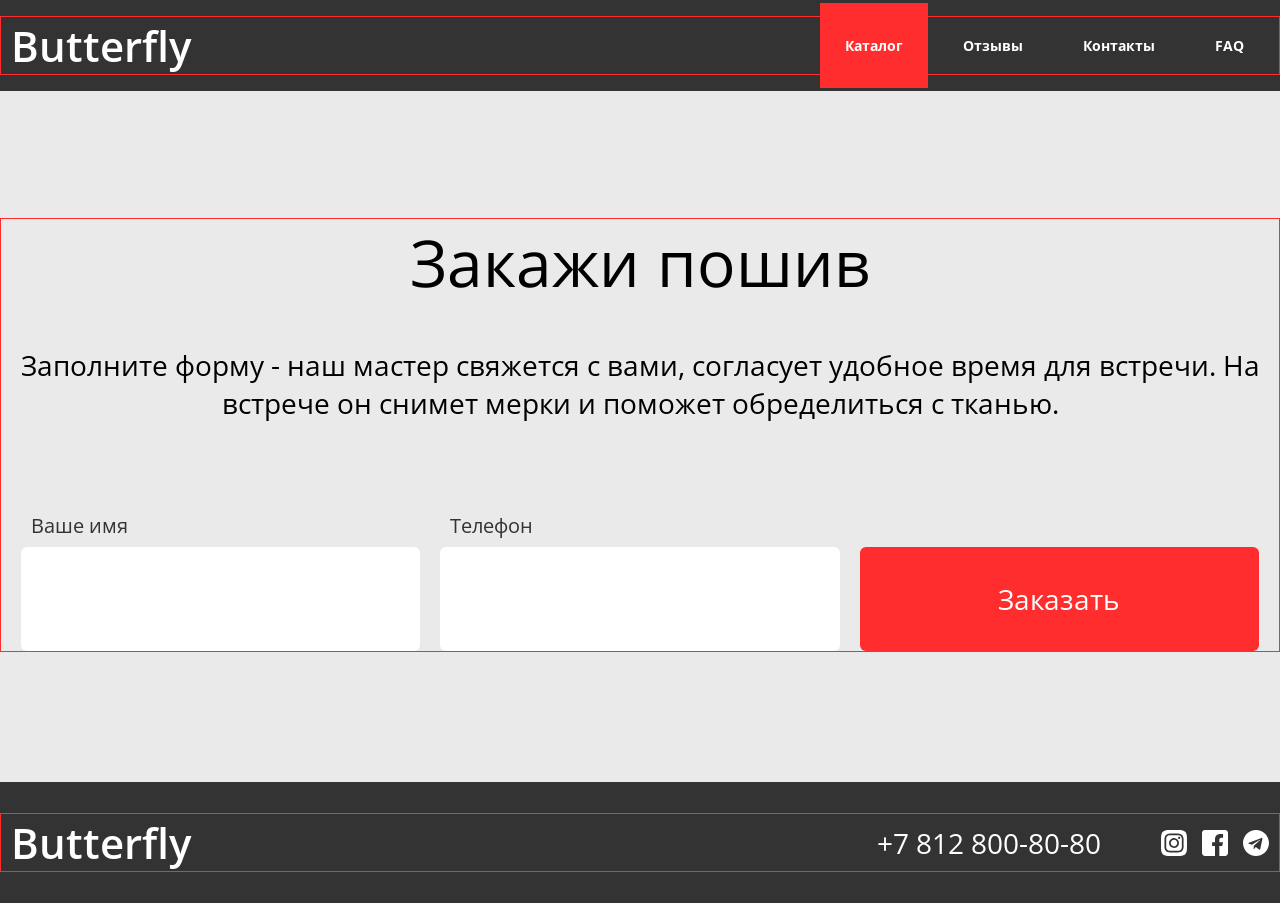
==== www/catalogue.html @ fe5b1496 "Installed jquery, working on burger animation, added all pages'" ====
<!doctype html>
<html lang="ru">

<head>
  <meta charset="UTF-8">
  <meta name="viewport" content="width=device-width, initial-scale=1">
  <title>Butterfly | Каталог</title>
  <link rel="stylesheet" href="style/style.css">
</head>

<body>
  <header class="header">
    <div class="header-inner">
      <div class="header-row">
        <a href="index.html" class="header-logo">Butterfly</a>
        <nav class="menu js-menu">
          <ul>
            <li><a href="catalogue.html" class="active">Каталог</a></li>
            <li><a href="reviews.html">Отзывы</a></li>
            <li><a href="contacts.html">Контакты</a></li>
            <li><a href="faq.html">FAQ</a></li>
      </div>
      </ul>
      </nav>
      <button class="burger js-burger">menu</button>
    </div>
    </div>
  </header>
  <main>
    <section class="order">
      <div class="order-inner">
        <h2 class="order-title">Закажи пошив</h2>
        <p class="order-desc">Заполните форму - наш мастер свяжется с вами, согласует удобное время для встречи. На
          встрече он снимет мерки и поможет обределиться с тканью.</p>

        <form action="" class="form">
          <div class="form-field">
            <label for="name" class="form-label">Ваше имя</label>
            <input name="name" id="name" type="text" class="form-input">
          </div>
          <div class="form-field">
            <label for="phone" class="form-label">Телефон</label>
            <input name="phone" id="phone" type="text" class="form-input">
          </div>
          <div class="form-field-btn">
            <button class="btn btn-form">Заказать</button>
          </div>
        </form>
      </div>
    </section>
  </main>

  <footer class="footer">
    <div class="footer-inner">
      <div class="footer-row">
        <a href="index.html" class="footer-logo">Butterfly</a>
        <a href="tel:+78128008080" class="footer-phone">+7 812 800-80-80</a>
        <ul class="social">
          <li class="social-item">
            <a href="#" class="social-link" title="Мы в Instagram"
              style="background-image: url(imgs/instagram-icon.svg);"></a>
          <li class="social-item">
            <a href="#" class="social-link" title="Мы в Facebook"
              style="background-image: url(imgs/facebook-icon.svg);"></a>
          <li class="social-item">
            <a href="#" class="social-link" title="Мы в Telegram"
              style="background-image: url(imgs/telegram-icon.svg);"></a>
        </ul>
      </div>
    </div>
  </footer>
  <script src="scripts/jquery-3.7.0.min.js"></script>
  <script src="scripts/script.js"></script>
</body>

</html>
---- www/style/style.css ----
/* open-sans-regular - cyrillic_latin */
@font-face {
  font-display: swap; /* Check https://developer.mozilla.org/en-US/docs/Web/CSS/@font-face/font-display for other options. */
  font-family: "Open Sans";
  font-style: normal;
  font-weight: 400;
  src: url("../fonts/open-sans-v35-cyrillic_latin-regular.woff2") format("woff2"); /* Chrome 36+, Opera 23+, Firefox 39+, Safari 12+, iOS 10+ */
}
/* open-sans-600 - cyrillic_latin */
@font-face {
  font-display: swap; /* Check https://developer.mozilla.org/en-US/docs/Web/CSS/@font-face/font-display for other options. */
  font-family: "Open Sans";
  font-style: normal;
  font-weight: 600;
  src: url("../fonts/open-sans-v35-cyrillic_latin-600.woff2") format("woff2"); /* Chrome 36+, Opera 23+, Firefox 39+, Safari 12+, iOS 10+ */
}
/* open-sans-700 - cyrillic_latin */
@font-face {
  font-display: swap; /* Check https://developer.mozilla.org/en-US/docs/Web/CSS/@font-face/font-display for other options. */
  font-family: "Open Sans";
  font-style: normal;
  font-weight: 700;
  src: url("../fonts/open-sans-v35-cyrillic_latin-700.woff2") format("woff2"); /* Chrome 36+, Opera 23+, Firefox 39+, Safari 12+, iOS 10+ */
}
* {
  padding: 0;
  margin: 0;
  box-sizing: border-box;
}

body {
  padding-top: 88px;
  font-family: "Open Sans", sans-serif;
}
@media (max-width: 767px) {
  body {
    padding-top: 68px;
  }
}

img {
  display: block;
  max-width: 100%;
}

.header {
  position: fixed;
  left: 0;
  top: 0;
  z-index: 1000;
  width: 100%;
  padding: 16px 0;
  color: #fff;
  background-color: #333;
}
@media (max-width: 1279px) {
  .header {
    padding: 20px 0;
  }
}

.header-inner {
  max-width: 1298px;
  margin: 0 auto;
  padding: 0 10px;
  border: 1px solid #FF2D2D;
}

.header-row {
  display: flex;
  align-items: center;
}
.header-logo {
  color: #fff;
  font-family: "Open Sans", sans-serif;
  font-weight: 600;
  font-size: 42px;
  line-height: 57px;
  text-decoration: none;
  margin-right: auto;
}
@media (max-width: 1279px) {
  .header-logo {
    font-size: 36px;
    line-height: 49px;
  }
}
@media (max-width: 767px) {
  .header-logo {
    font-size: 28px;
    line-height: 38px;
  }
}

.burger {
  display: none;
  width: 30px;
  height: 30px;
}
@media (max-width: 767px) {
  .burger {
    display: block;
  }
}

@media (min-width: 1280px) {
  .menu {
    display: block !important;
  }
}
@media (max-width: 767px) {
  .menu {
    display: block;
    position: absolute;
    top: 100%;
    left: 0;
    width: 100%;
    padding: 25px;
    background-color: #333;
  }
}
.menu ul {
  display: flex;
  list-style: none;
}
@media (max-width: 767px) {
  .menu ul {
    display: block;
  }
}
.menu li {
  text-align: center;
  margin-left: 10px;
}
@media (max-width: 767px) {
  .menu li {
    margin: 10px 0;
    text-align: center;
  }
}
.menu a {
  padding: 33px 25px;
  font-weight: 700;
  font-size: 14px;
  line-height: 24px;
  color: #fff;
  text-decoration: none;
}
.menu a:hover, .menu a.active {
  background-color: #FF2D2D;
}
@media (max-width: 767px) {
  .menu a {
    padding: 8px 25px;
  }
}

@media (max-width: 767px) {
  .menu-open {
    display: block;
  }
}

.btn {
  display: inline-block;
  padding: 30px 45px;
  font-family: inherit;
  font-style: normal;
  font-weight: 400;
  font-size: 42px;
  line-height: 57px;
  color: #fff;
  text-decoration: none;
  text-align: center;
  background-color: #FF2D2D;
  border: none;
  border-radius: 6px;
  cursor: pointer;
}
@media (max-width: 767px) {
  .btn {
    padding: 20px 14px;
    font-size: 24px;
    line-height: 33px;
  }
}

.btn-form {
  width: 100%;
  padding: 35px 0;
  font-size: 28px;
  line-height: 34px;
}
@media (max-width: 1279px) {
  .btn-form {
    margin-top: 40px;
    padding: 35px 0;
  }
}
@media (max-width: 767px) {
  .btn-form {
    margin-top: 30px;
  }
}

.promo {
  padding: 200px 0 245px;
  background-color: #333;
  background-image: url(../imgs/promo-background.jpg);
  background-repeat: no-repeat;
  background-size: cover;
  background-position: center;
}
@media (max-width: 1279px) {
  .promo {
    padding: 180px 0 190px;
  }
}
@media (max-width: 767px) {
  .promo {
    padding: 110px 0 100px;
  }
}

.promo-inner {
  max-width: 1298px;
  margin: 0 auto;
  padding: 0 10px;
  border: 1px solid #FF2D2D;
  display: flex;
  flex-direction: column;
  justify-content: center;
  align-items: center;
}

.promo-title {
  font-weight: 600;
  font-size: 72px;
  line-height: 98px;
  color: #fff;
  margin-bottom: 100px;
  text-align: center;
}
@media (max-width: 1279px) {
  .promo-title {
    font-size: 54px;
    line-height: 74px;
  }
}
@media (max-width: 767px) {
  .promo-title {
    margin-bottom: 80px;
    font-size: 32px;
    line-height: 44px;
  }
}

.works {
  padding: 130px 0;
  background-color: #fff;
  background-image: url(../../../www/imgs/);
  background-repeat: no-repeat;
  background-size: cover;
  background-position: center center;
}
@media (max-width: 1279px) {
  .works {
    padding: 120px 0x;
  }
}
@media (max-width: 767px) {
  .works {
    padding: 90px 0x;
  }
}

.works-inner {
  max-width: 1298px;
  margin: 0 auto;
  padding: 0 10px;
  border: 1px solid #FF2D2D;
}

.works-visual {
  display: flex;
  flex-direction: column;
  align-items: center;
}

.works-title {
  font-weight: 400;
  font-size: 64px;
  line-height: 87px;
  color: #333;
  text-align: center;
}
@media (max-width: 1279px) {
  .works-title {
    font-size: 60px;
    line-height: 82px;
  }
}
@media (max-width: 767px) {
  .works-title {
    font-size: 36px;
    line-height: 49px;
  }
}

.works-list {
  display: flex;
  list-style: none;
  margin-top: 100px;
  margin-bottom: 120px;
  justify-content: space-between;
  margin-right: -10px;
  margin-left: -10px;
}
@media (max-width: 1279px) {
  .works-list {
    margin: 80px 0;
    flex-wrap: wrap;
  }
}
@media (max-width: 767px) {
  .works-list {
    margin: 60px 0 80px;
    display: block;
  }
}

.works-item {
  padding: 0 10px;
}
@media (max-width: 1279px) {
  .works-item {
    flex-basis: 50%;
    margin-top: 10px;
    margin-bottom: 10px;
  }
}
.works-wrap {
  position: relative;
}

.works-img {
  display: block;
  width: 100%;
  background-repeat: no-repeat;
  background-size: contain;
}
.works-caption {
  position: absolute;
  bottom: 0;
  left: 10;
  width: 100%;
  padding: 15px 0;
  font-family: "Open Sans", sans-serif;
  font-weight: 400;
  font-size: 24px;
  line-height: 33px;
  text-align: center;
  color: #fff;
  background-color: rgba(0, 0, 0, 0.4);
}
.order {
  padding: 130px 0;
  background-color: rgba(51, 51, 51, 0.1);
}
@media (max-width: 1279px) {
  .order {
    padding: 120px 0;
  }
}
@media (max-width: 767px) {
  .order {
    padding: 90px 0;
  }
}

.order-inner {
  max-width: 1298px;
  margin: 0 auto;
  padding: 0 10px;
  border: 1px solid #FF2D2D;
}

.order-title {
  margin-bottom: 40px;
  font-weight: 400;
  font-size: 64px;
  line-height: 87px;
  text-align: center;
}
@media (max-width: 1279px) {
  .order-title {
    font-size: 60px;
    line-height: 82px;
  }
}
@media (max-width: 767px) {
  .order-title {
    margin-bottom: 20px;
    font-size: 36px;
    line-height: 49px;
  }
}

.order-desc {
  padding-bottom: 90px;
  font-weight: 400;
  font-size: 28px;
  line-height: 38px;
  text-align: center;
}
@media (max-width: 767px) {
  .order-desc {
    padding-bottom: 60px;
    font-size: 18px;
    line-height: 25px;
  }
}

.form {
  display: flex;
  align-items: flex-end;
  width: 100%;
  margin: 0 auto;
}
@media (max-width: 1279px) {
  .form {
    flex-wrap: wrap;
    justify-content: space-evenly;
  }
}
@media (max-width: 767px) {
  .form {
    display: block;
  }
}

.form-field {
  flex-basis: 33.33%;
  padding: 0 10px;
}
@media (max-width: 1279px) {
  .form-field {
    width: 100%;
    flex-basis: 50%;
  }
}
@media (max-width: 767px) {
  .form-field {
    display: block;
  }
}

.form-field-btn {
  flex-basis: 33.33%;
  padding: 0 10px;
}
@media (max-width: 1279px) {
  .form-field-btn {
    flex-basis: 100%;
  }
}
@media (max-width: 767px) {
  .form-field-btn {
    display: block;
  }
}

.form-input {
  width: 100%;
  padding: 35px 0 35px;
  margin-top: 8px;
  font-family: "Open Sans", sans-serif;
  font-weight: 400;
  font-size: 28px;
  line-height: 34px;
  color: #333;
  background-color: #fff;
  border: none;
  border-radius: 6px;
}

.form-label {
  margin-left: 10px;
  font-weight: 400;
  font-size: 20px;
  line-height: 27px;
  color: #333;
}

.footer {
  padding: 31px 0;
  background-color: #333;
}
@media (max-width: 1279px) {
  .footer {
    padding: 35px 0px;
  }
}
@media (max-width: 767px) {
  .footer {
    padding: 30px 35px;
  }
}

.footer-inner {
  max-width: 1298px;
  margin: 0 auto;
  padding: 0 10px;
  border: 1px solid #FF2D2D;
}

.footer-row {
  display: flex;
  justify-content: space-between;
  align-items: center;
}
@media (max-width: 767px) {
  .footer-row {
    flex-direction: column;
    align-content: center;
  }
}

.footer-logo {
  color: #fff;
  font-family: "Open Sans", sans-serif;
  font-weight: 600;
  font-size: 42px;
  line-height: 57px;
  text-decoration: none;
  margin-right: auto;
}
@media (max-width: 1279px) {
  .footer-logo {
    font-size: 36px;
    line-height: 49px;
  }
}
@media (max-width: 767px) {
  .footer-logo {
    font-size: 28px;
    line-height: 38px;
  }
}
@media (max-width: 767px) {
  .footer-logo {
    margin: 0 0 30px;
  }
}

.footer-phone {
  font-family: "Open Sans", sans-serif;
  font-weight: 400;
  font-size: 28px;
  line-height: 38px;
  color: #fff;
  text-decoration: none;
}
.social {
  display: flex;
  margin-left: 45px;
  list-style: none;
  align-items: center;
}
@media (max-width: 1279px) {
  .social {
    margin-left: 35px;
  }
}
@media (max-width: 767px) {
  .social {
    margin: 15px 0 0;
  }
}

.social-item {
  margin-left: 15px;
}

.social-link {
  display: block;
  width: 26px;
  height: 26px;
  background-repeat: no-repeat;
  background-position: center;
  background-size: contain;
}
/*# sourceMappingURL=[data-uri] */
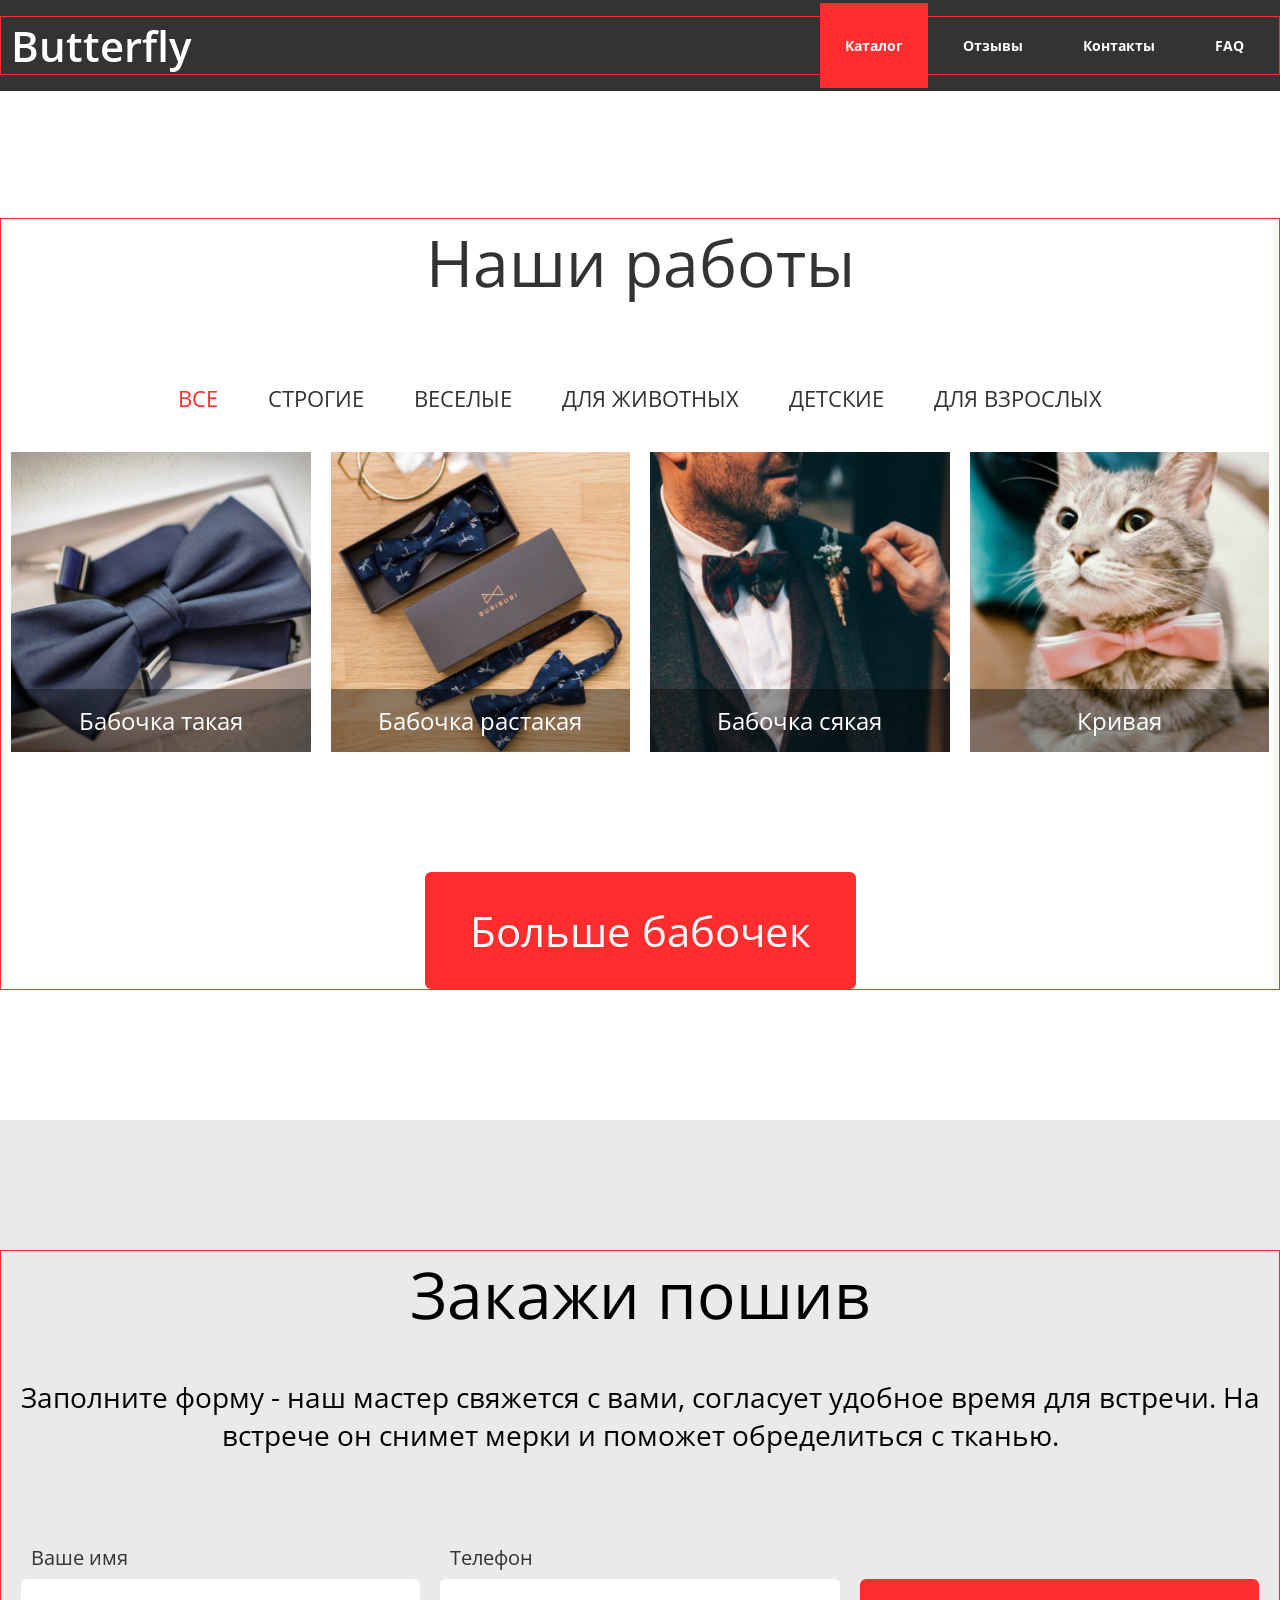
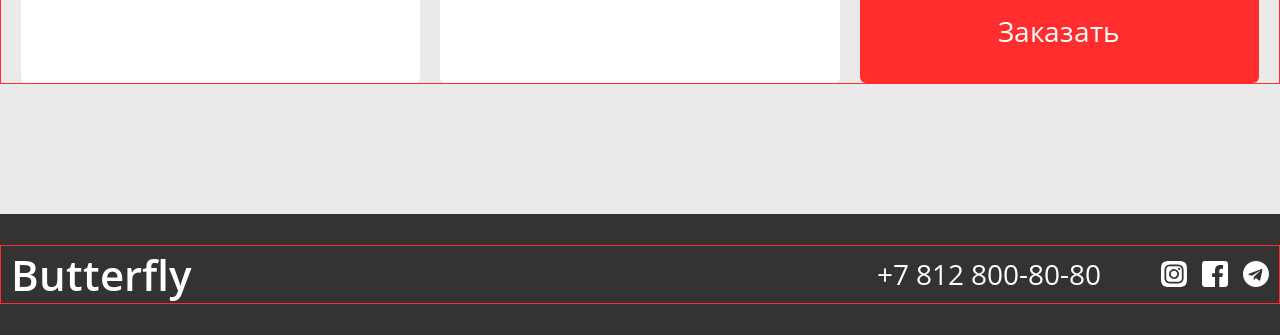
==== commit 0d807844: "working wth js:accordion, filtration and preparing slick plugin" ====
--- a/www/catalogue.html
+++ b/www/catalogue.html
@@ -27,6 +27,69 @@
     </div>
   </header>
   <main>
+    <section class="catalogue">
+      <div class="catalogue-inner">
+        <div class="catalogue-visual">
+          <h2 class="catalogue-title">Наши работы</h2>
+          <ul class="tabs">
+            <li class="tabs-item">
+              <a href="#" class="tabs-link js-filter-link active" data-filter="all">Все</a>
+            </li>
+            <li class="tabs-item">
+              <a href="#" class="tabs-link js-filter-link" data-filter="strict">Строгие</a>
+            </li>
+            <li class="tabs-item">
+              <a href="#" class="tabs-link js-filter-link" data-filter="funny">Веселые</a>
+            </li>
+            <li class="tabs-item">
+              <a href="#" class="tabs-link js-filter-link" data-filter="pets">Для животных</a>
+            </li>
+            <li class="tabs-item">
+              <a href="#" class="tabs-link js-filter-link" data-filter="kids">Детские</a>
+            </li>
+            <li class="tabs-item">
+              <a href="#" class="tabs-link js-filter-link" data-filter="adult">Для взрослых</a>
+            </li>
+          </ul>
+          <div class="js-catalogue-wrap">
+            <ul class="catalogue-list">
+              <li class="catalogue-item js-catalogue-item" data-type="adult">
+                <div class="catalogue-wrap">
+                  <img src="imgs/works-pic1.png" alt="" class="catalogue-img"></img>
+                  <!-- <a href="#" class="catalogue-link"></a> -->
+                  <figcaption class="catalogue-caption">Бабочка такая</figcaption>
+                </div>
+              </li>
+              <li class="catalogue-item js-catalogue-item" data-type="kids">
+                <div class="catalogue-wrap">
+                  <img src="imgs/works-pic2.png" alt="" class="catalogue-img"></img>
+                  <!-- <a href="#" class="works-link"></a> -->
+                  <figcaption class="catalogue-caption">Бабочка растакая</figcaption>
+                </div>
+              </li>
+              <li class="catalogue-item js-catalogue-item" data-type="adult">
+                <div class="catalogue-wrap">
+                  <img src="imgs/works-pic3.png" alt="" class="catalogue-img"></img>
+                  <!-- <a href="#" class="works-link"></a> -->
+                  <figcaption class="catalogue-caption">Бабочка сякая</figcaption>
+                </div>
+              </li>
+              <li class="catalogue-item js-catalogue-item" data-type="pets">
+                <div class="catalogue-wrap">
+                  <img src="imgs/works-pic4.png" alt="" class="catalogue-img"></img>
+                  <!-- <a href="#" class="works-link"></a> -->
+                  <figcaption class="catalogue-caption">Кривая</figcaption>
+                </div>
+              </li>
+            </ul>
+          </div>
+          <a href="" class="btn js-catalogue-btn">Больше бабочек</a>
+        </div>
+      </div>
+    </section>
+
+
+
     <section class="order">
       <div class="order-inner">
         <h2 class="order-title">Закажи пошив</h2>
--- a/www/style/style.css
+++ b/www/style/style.css
@@ -590,4 +590,234 @@
   background-position: center;
   background-size: contain;
 }
-/*# sourceMappingURL=[data-uri] */
+
+.catalogue {
+  padding: 130px 0;
+  background-color: #fff;
+  background-image: url(../../../www/imgs/);
+  background-repeat: no-repeat;
+  background-size: cover;
+  background-position: center center;
+}
+@media (max-width: 1279px) {
+  .catalogue {
+    padding: 120px 0x;
+  }
+}
+@media (max-width: 767px) {
+  .catalogue {
+    padding: 90px 0x;
+  }
+}
+
+.catalogue-inner {
+  max-width: 1298px;
+  margin: 0 auto;
+  padding: 0 10px;
+  border: 1px solid #FF2D2D;
+}
+
+.catalogue-visual {
+  display: flex;
+  flex-direction: column;
+  align-items: center;
+}
+
+.catalogue-title {
+  font-weight: 400;
+  font-size: 64px;
+  line-height: 87px;
+  color: #333;
+  text-align: center;
+}
+@media (max-width: 1279px) {
+  .catalogue-title {
+    font-size: 60px;
+    line-height: 82px;
+  }
+}
+@media (max-width: 767px) {
+  .catalogue-title {
+    font-size: 36px;
+    line-height: 49px;
+  }
+}
+
+.tabs {
+  display: flex;
+  list-style: none;
+  margin-top: 80px;
+  margin-bottom: 40px;
+  justify-content: space-between;
+}
+@media (max-width: 1279px) {
+  .tabs {
+    margin-top: 70px;
+  }
+}
+@media (max-width: 767px) {
+  .tabs {
+    margin-top: 50px;
+    margin-bottom: 30px;
+  }
+}
+
+.tabs-item {
+  padding-left: 25px;
+  padding-right: 25px;
+}
+.tabs-item a {
+  font-size: 22px;
+  line-height: 24px;
+  text-transform: uppercase;
+  text-decoration: none;
+  color: #333;
+}
+.tabs-item a.active {
+  color: #FF2D2D;
+}
+@media (max-width: 1279px) {
+  .tabs-item {
+    padding-left: 15px;
+    padding-right: 15px;
+  }
+}
+@media (max-width: 767px) {
+  .tabs-item {
+    padding-left: 10px;
+    padding-right: 10px;
+  }
+}
+
+.catalogue-list {
+  display: flex;
+  list-style: none;
+  margin-bottom: 120px;
+  justify-content: space-between;
+  margin-right: -10px;
+  margin-left: -10px;
+}
+@media (max-width: 1279px) {
+  .catalogue-list {
+    margin: 80px 0;
+    flex-wrap: wrap;
+  }
+}
+@media (max-width: 767px) {
+  .catalogue-list {
+    margin: 60px 0 80px;
+    display: block;
+  }
+}
+
+.catalogue-item {
+  padding: 0 10px;
+}
+@media (max-width: 1279px) {
+  .catalogue-item {
+    flex-basis: 50%;
+    margin-top: 10px;
+    margin-bottom: 10px;
+  }
+}
+.catalogue-wrap {
+  position: relative;
+}
+
+.catalogue-img {
+  display: block;
+  width: 100%;
+  background-repeat: no-repeat;
+  background-size: contain;
+}
+.catalogue-caption {
+  position: absolute;
+  bottom: 0;
+  left: 10;
+  width: 100%;
+  padding: 15px 0;
+  font-family: "Open Sans", sans-serif;
+  font-weight: 400;
+  font-size: 24px;
+  line-height: 33px;
+  text-align: center;
+  color: #fff;
+  background-color: rgba(0, 0, 0, 0.4);
+}
+.accordion {
+  margin-bottom: 40px;
+  border-radius: 4px;
+  border: 1px solid rgba(255, 45, 45, 0.2);
+  background: #FFF;
+}
+
+.accordion-question {
+  display: flex;
+  align-items: center;
+  width: 100%;
+  padding: 25px;
+  font-family: "Open Sans", sans-serif;
+  font-weight: 300;
+  font-size: 36px;
+  line-height: normal;
+  border: none;
+  color: #333;
+  background-color: #FFF;
+  text-align: left;
+}
+.accordion-question.open .accordion-icon {
+  background-image: url("../imgs/icon-minus.png");
+}
+
+.accordion-icon {
+  display: block;
+  flex-shrink: 0;
+  width: 40px;
+  height: 40px;
+  margin-left: auto;
+  background-image: url("../imgs/icon-plus.png");
+  background-position: center;
+  background-repeat: no-repeat;
+  background-size: contain;
+}
+
+.accordion-answer {
+  padding: 0 30px 30px 30px;
+  font-weight: 300;
+  font-style: 18px;
+  background-color: #fff;
+}
+
+.faq {
+  padding: 130px 0 90px;
+  background-color: rgba(51, 51, 51, 0.1);
+}
+
+.faq-inner {
+  max-width: 1298px;
+  margin: 0 auto;
+  padding: 0 10px;
+  border: 1px solid #FF2D2D;
+}
+
+.faq-title {
+  font-weight: 400;
+  font-size: 64px;
+  line-height: 87px;
+  color: #333;
+  text-align: center;
+  margin-bottom: 80px;
+}
+@media (max-width: 1279px) {
+  .faq-title {
+    font-size: 60px;
+    line-height: 82px;
+  }
+}
+@media (max-width: 767px) {
+  .faq-title {
+    font-size: 36px;
+    line-height: 49px;
+  }
+}
+/*# sourceMappingURL=[data-uri] */
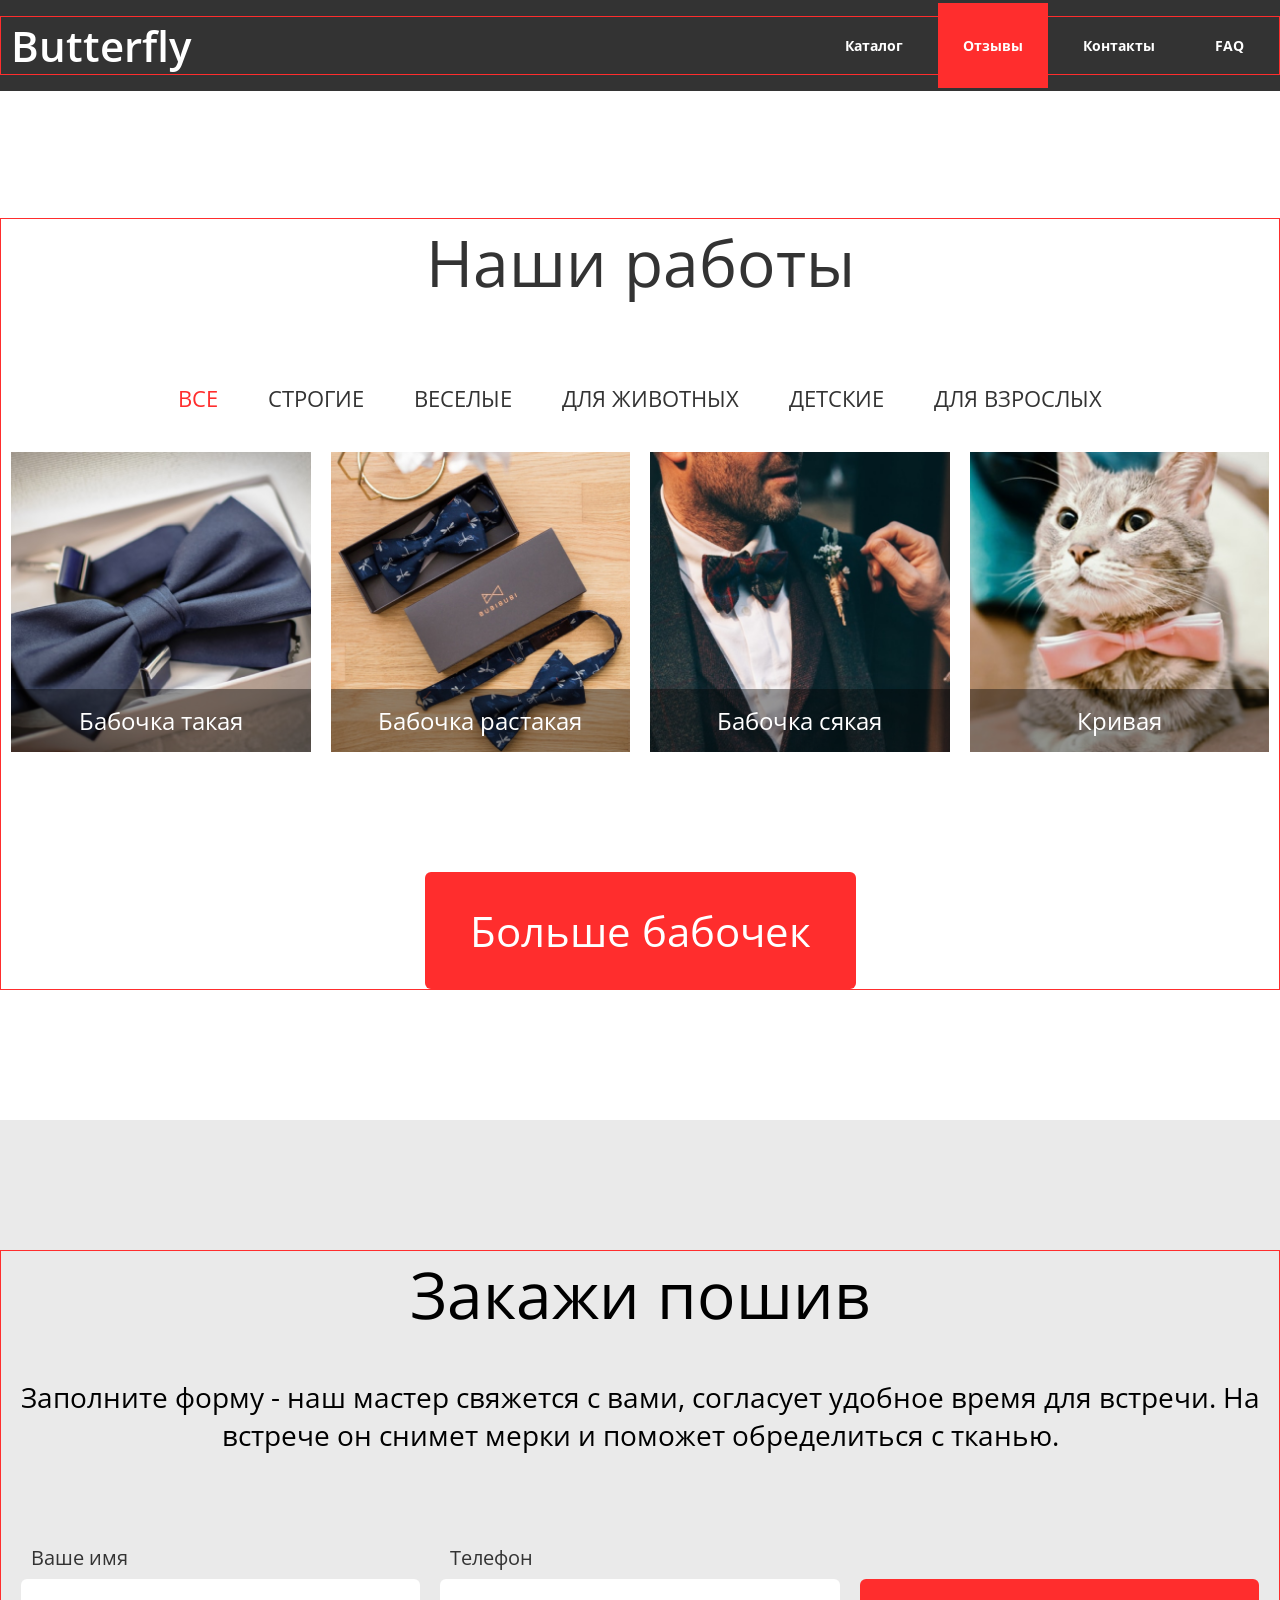
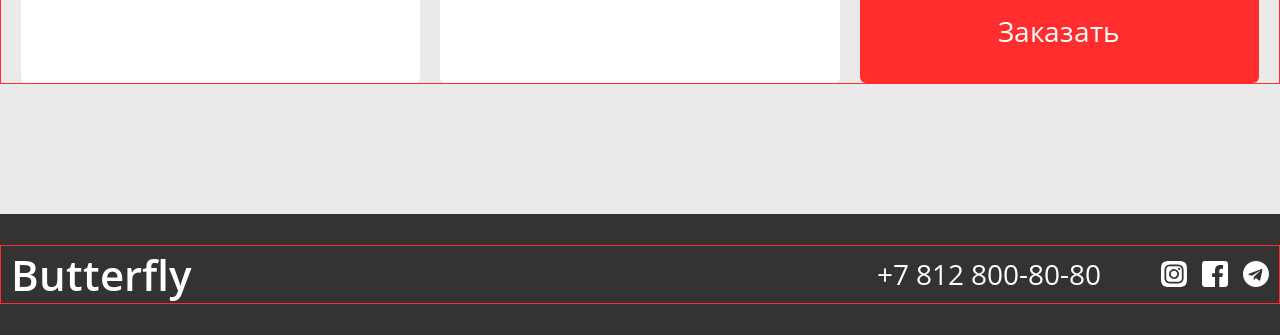
==== commit 91bbc728: "Some code validation. Finished Contacts page" ====
--- a/www/catalogue.html
+++ b/www/catalogue.html
@@ -15,15 +15,15 @@
         <a href="index.html" class="header-logo">Butterfly</a>
         <nav class="menu js-menu">
           <ul>
-            <li><a href="catalogue.html" class="active">Каталог</a></li>
-            <li><a href="reviews.html">Отзывы</a></li>
+            <li><a href="catalogue.html">Каталог</a></li>
+            <li><a href="reviews.html" class="active">Отзывы</a></li>
             <li><a href="contacts.html">Контакты</a></li>
             <li><a href="faq.html">FAQ</a></li>
+          </ul>
+        </nav>
       </div>
-      </ul>
       </nav>
       <button class="burger js-burger">menu</button>
-    </div>
     </div>
   </header>
   <main>
@@ -82,8 +82,8 @@
                 </div>
               </li>
             </ul>
-          </div>
-          <a href="" class="btn js-catalogue-btn">Больше бабочек</a>
+          </div class=catalogue-btn>
+          <button class="btn js-catalogue-btn">Больше бабочек</button>
         </div>
       </div>
     </section>
@@ -133,6 +133,7 @@
     </div>
   </footer>
   <script src="scripts/jquery-3.7.0.min.js"></script>
+  <script src="scripts/slick.min.js"></script>
   <script src="scripts/script.js"></script>
 </body>
 
--- a/www/style/style.css
+++ b/www/style/style.css
@@ -41,6 +41,99 @@
 img {
   display: block;
   max-width: 100%;
+}
+
+/* Slider */
+.slick-slider {
+  position: relative;
+  display: block;
+  box-sizing: border-box;
+  -webkit-touch-callout: none;
+  -webkit-user-select: none;
+  -khtml-user-select: none;
+  -moz-user-select: none;
+  -ms-user-select: none;
+  user-select: none;
+  -ms-touch-action: pan-y;
+  touch-action: pan-y;
+  -webkit-tap-highlight-color: transparent;
+}
+
+.slick-list {
+  position: relative;
+  overflow: hidden;
+  display: block;
+  margin: 0;
+  padding: 0;
+}
+.slick-list:focus {
+  outline: none;
+}
+.slick-list.dragging {
+  cursor: pointer;
+  cursor: hand;
+}
+
+.slick-slider .slick-track,
+.slick-slider .slick-list {
+  -webkit-transform: translate3d(0, 0, 0);
+  -moz-transform: translate3d(0, 0, 0);
+  -ms-transform: translate3d(0, 0, 0);
+  -o-transform: translate3d(0, 0, 0);
+  transform: translate3d(0, 0, 0);
+}
+
+.slick-track {
+  position: relative;
+  left: 0;
+  top: 0;
+  display: block;
+  margin-left: auto;
+  margin-right: auto;
+}
+.slick-track:before, .slick-track:after {
+  content: "";
+  display: table;
+}
+.slick-track:after {
+  clear: both;
+}
+.slick-loading .slick-track {
+  visibility: hidden;
+}
+
+.slick-slide {
+  float: left;
+  height: 100%;
+  min-height: 1px;
+  display: none;
+}
+[dir=rtl] .slick-slide {
+  float: right;
+}
+.slick-slide img {
+  display: block;
+}
+.slick-slide.slick-loading img {
+  display: none;
+}
+.slick-slide.dragging img {
+  pointer-events: none;
+}
+.slick-initialized .slick-slide {
+  display: block;
+}
+.slick-loading .slick-slide {
+  visibility: hidden;
+}
+.slick-vertical .slick-slide {
+  display: block;
+  height: auto;
+  border: 1px solid transparent;
+}
+
+.slick-arrow.slick-hidden {
+  display: none;
 }
 
 .header {
@@ -744,6 +837,73 @@
   color: #fff;
   background-color: rgba(0, 0, 0, 0.4);
 }
+.review {
+  padding: 130px 0;
+  background-color: #fff;
+}
+
+.review-inner {
+  max-width: 1298px;
+  margin: 0 auto;
+  padding: 0 10px;
+  border: 1px solid #FF2D2D;
+}
+
+.review-title {
+  font-weight: 400;
+  font-size: 64px;
+  line-height: 87px;
+  color: #333;
+  text-align: center;
+}
+@media (max-width: 1279px) {
+  .review-title {
+    font-size: 60px;
+    line-height: 82px;
+  }
+}
+@media (max-width: 767px) {
+  .review-title {
+    font-size: 36px;
+    line-height: 49px;
+  }
+}
+
+.carousel {
+  margin-top: 80px;
+}
+
+.carousel-row {
+  display: flex;
+}
+
+.carousel-text {
+  flex-basis: 50%;
+  padding-left: 12px;
+  text-align: left;
+}
+.carousel-text h3 {
+  font-size: 48px;
+  font-weight: 400;
+  color: #333;
+}
+.carousel-text p {
+  font-size: 24px;
+  font-weight: 400;
+  color: #333;
+  margin-top: 40px;
+}
+
+.carousel-visual {
+  flex-basis: 50%;
+  padding-right: 12px;
+}
+
+.carousel-ava {
+  width: 100%;
+  border-radius: 304px;
+}
+
 .accordion {
   margin-bottom: 40px;
   border-radius: 4px;
@@ -782,6 +942,7 @@
 }
 
 .accordion-answer {
+  display: none;
   padding: 0 30px 30px 30px;
   font-weight: 300;
   font-style: 18px;
@@ -820,4 +981,144 @@
     line-height: 49px;
   }
 }
-/*# sourceMappingURL=[data-uri] */
+
+.carousel {
+  display: flex;
+  align-items: center;
+}
+.carousel .slick-list {
+  width: calc(100% - 120px);
+}
+.carousel .slick-arrow {
+  flex-shrink: 0;
+  width: 60px;
+  height: 60px;
+  font-size: 0;
+}
+.carousel .slick-prev {
+  margin-right: 128px;
+  border: none;
+  background-color: #fff;
+  background-image: url("../imgs/ar-left.svg");
+  background-position: center;
+  background-repeat: no-repeat;
+  background-size: contain;
+}
+.carousel .slick-next {
+  margin-left: 128px;
+  border: none;
+  background-color: #fff;
+  background-image: url("../imgs/ar-right.svg");
+  background-position: center;
+  background-repeat: no-repeat;
+  background-size: contain;
+}
+.carousel .slick-dots {
+  display: flex;
+  justify-content: center;
+  gap: 15px;
+  width: 100%;
+  list-style: none;
+}
+.carousel .slick-dots li.slick-active button {
+  background-color: #333;
+}
+.carousel .slick-dots button {
+  width: 60px;
+  height: 60px;
+  font-size: 0;
+  border-radius: 50%;
+  cursor: pointer;
+}
+
+.contacts {
+  padding: 130px 0 130px;
+  background-color: #fff;
+}
+
+.contacts-inner {
+  max-width: 1298px;
+  margin: 0 auto;
+  padding: 0 10px;
+  border: 1px solid #FF2D2D;
+}
+
+.contacts-title {
+  font-weight: 400;
+  font-size: 64px;
+  line-height: 87px;
+  color: #333;
+  text-align: center;
+}
+@media (max-width: 1279px) {
+  .contacts-title {
+    font-size: 60px;
+    line-height: 82px;
+  }
+}
+@media (max-width: 767px) {
+  .contacts-title {
+    font-size: 36px;
+    line-height: 49px;
+  }
+}
+
+.contacts-tabs {
+  display: flex;
+  margin-top: 80px;
+  margin-bottom: 40px;
+  align-items: center;
+  justify-content: center;
+  list-style: none;
+}
+
+.contacts-tabs-item {
+  padding-left: 25px;
+  padding-right: 25px;
+}
+
+.contacts-tabs-link {
+  text-align: center;
+  font-size: 22px;
+  font-weight: 600;
+  line-height: 24px;
+  text-transform: uppercase;
+  text-decoration: none;
+  color: #333;
+}
+.contacts-tabs-link:hover, .contacts-tabs-link.active {
+  color: #FF2D2D;
+}
+
+.contacts-desc {
+  display: none;
+}
+.contacts-desc.active {
+  display: block;
+}
+
+.contacts-desc-row {
+  display: flex;
+  flex-direction: row;
+}
+
+.contacts-desc-list {
+  flex-basis: 50%;
+  margin-left: 140px;
+  margin-left: 145px;
+  align-items: center;
+  list-style: none;
+}
+
+.contact-desc-info {
+  margin-bottom: 20px;
+  color: #333;
+  font-size: 24px;
+  font-weight: 400;
+}
+
+.contacts-map {
+  flex-basis: 50%;
+  width: 100%;
+}
+/*# sourceMappingURL=[data-uri] */
